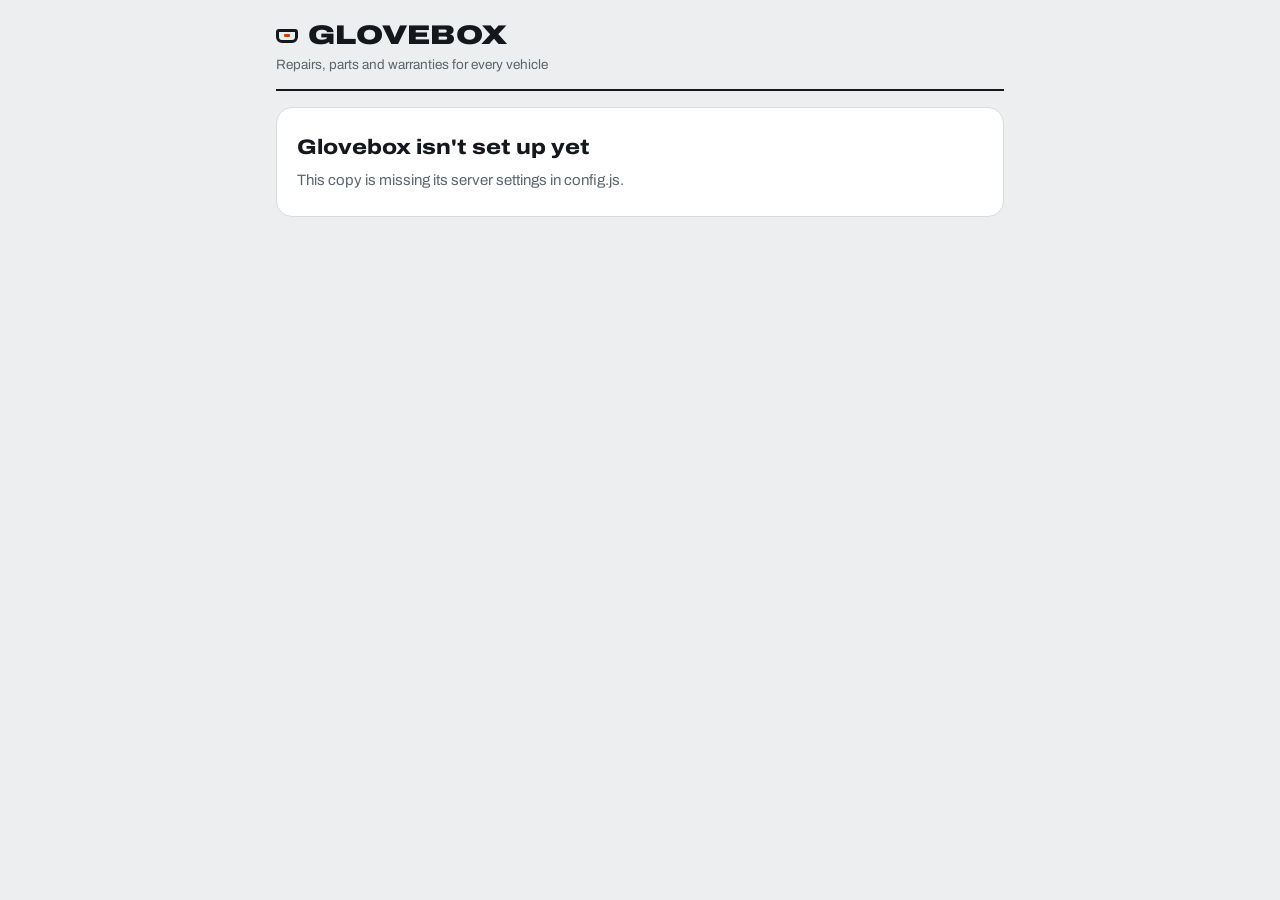
==== glovebox/index.html @ 9c8ff6d7 "Add Glovebox vehicle repair history app in /glovebox Static app for tracking repairs, parts, receipt" ====
<!DOCTYPE html>
<html lang="en">
<head>
<meta charset="utf-8">
<meta name="viewport" content="width=device-width, initial-scale=1">
<title>Glovebox Vehicle History</title>
<meta name="description" content="Keep every repair, part, receipt and warranty for each vehicle in one place.">
<meta name="theme-color" content="#ECEEF0" media="(prefers-color-scheme: light)">
<meta name="theme-color" content="#0E1114" media="(prefers-color-scheme: dark)">
<meta name="mobile-web-app-capable" content="yes">
<meta name="apple-mobile-web-app-title" content="Glovebox">
<link rel="manifest" href="manifest.webmanifest">
<link rel="icon" type="image/png" sizes="192x192" href="icons/icon-192.png">
<link rel="apple-touch-icon" href="icons/apple-touch-icon.png">
<link rel="preconnect" href="https://fonts.googleapis.com">
<link rel="preconnect" href="https://fonts.gstatic.com" crossorigin>
<link href="https://fonts.googleapis.com/css2?family=Archivo:wdth,wght@62..125,400..900&family=IBM+Plex+Mono:wght@500;600&display=swap" rel="stylesheet">
<link rel="stylesheet" href="style.css">
</head>
<body>
<div id="app"><p class="pad muted">Opening your glovebox…</p></div>
<nav id="tabs" aria-label="Sections" hidden></nav>
<input type="file" id="snapInput" class="vh" accept="image/*" capture="environment" tabindex="-1" aria-hidden="true">
<div id="sheets"></div>
<div id="toast" role="status" aria-live="polite"></div>
<noscript><p style="padding:16px">Glovebox needs JavaScript to run.</p></noscript>
<script src="config.js"></script>
<script src="vendor/supabase-js-2.118.0.js"></script>
<script src="vehicles-data.js"></script>
<script src="app.js"></script>
</body>
</html>
---- glovebox/style.css ----
:root{
  /* Layout: one narrow column like a glovebox folder. Garage of vehicle cards, each opens a file of work orders; bottom tab bar on phones. */
  --bg:#ECEEF0;
  --surface:#FFFFFF;
  --surface-2:#F4F5F7;
  --ink:#14181C;
  --muted:#5B6570;
  --line:#D6DBE0;
  --accent:#C94412;
  --accent-ink:#FFFFFF;
  --odo-bg:#121518;
  --odo-cell:#1E2328;
  --odo-ink:#F3EFE4;
  --good:#1D7A48; --good-bg:#E2F2E8;
  --warn:#8F5600; --warn-bg:#FBEFD8;
  --bad:#B42318;  --bad-bg:#FBE6E3;
  --info:#2A56C9; --info-bg:#E5ECFB;
  --font-display:"Archivo","Helvetica Neue",Arial,sans-serif;
  --font-body:"Archivo","Helvetica Neue",Arial,sans-serif;
  --font-mono:"IBM Plex Mono",ui-monospace,Menlo,Consolas,monospace;
  color-scheme:light;
}
@media (prefers-color-scheme: dark){
  :root:not([data-theme="light"]){
    --bg:#0E1114; --surface:#171B1F; --surface-2:#1E2328; --ink:#E7EAED; --muted:#98A2AC; --line:#2A3137;
    --accent:#FF7A3D; --accent-ink:#1A0A02;
    --odo-bg:#05070A; --odo-cell:#14181C; --odo-ink:#F3EFE4;
    --good:#62C98F; --good-bg:#132C1E; --warn:#F0B65A; --warn-bg:#30250F; --bad:#FF8B7F; --bad-bg:#371917; --info:#94B2FF; --info-bg:#17223D;
    color-scheme:dark;
  }
}
:root[data-theme="dark"]{
  --bg:#0E1114; --surface:#171B1F; --surface-2:#1E2328; --ink:#E7EAED; --muted:#98A2AC; --line:#2A3137;
  --accent:#FF7A3D; --accent-ink:#1A0A02;
  --odo-bg:#05070A; --odo-cell:#14181C; --odo-ink:#F3EFE4;
  --good:#62C98F; --good-bg:#132C1E; --warn:#F0B65A; --warn-bg:#30250F; --bad:#FF8B7F; --bad-bg:#371917; --info:#94B2FF; --info-bg:#17223D;
  color-scheme:dark;
}
*{box-sizing:border-box}
html{-webkit-text-size-adjust:100%}
body{margin:0;background:var(--bg);color:var(--ink);font-family:var(--font-body);font-size:15px;line-height:1.45}
body.locked{overflow:hidden}
button,input,select,textarea{font:inherit;color:inherit}
button{cursor:pointer}
a{color:var(--accent)}
[hidden]{display:none !important}
:focus-visible{outline:3px solid var(--accent);outline-offset:2px}
.vh{position:absolute !important;width:1px;height:1px;opacity:0;overflow:hidden;clip:rect(0 0 0 0);white-space:nowrap}
.ic{width:18px;height:18px;flex:none;fill:none;stroke:currentColor;stroke-width:1.8;stroke-linecap:round;stroke-linejoin:round;vertical-align:-3px}
.mono{font-family:var(--font-mono);font-variant-numeric:tabular-nums}
.muted{color:var(--muted)}
.hint{color:var(--muted);font-size:13.5px;margin:0;display:flex;gap:8px;align-items:flex-start}
#app{max-width:760px;margin:0 auto;padding:12px 16px 108px}

/* Brand / page heads */
.brand{display:flex;align-items:flex-end;justify-content:space-between;gap:12px;padding:10px 0 14px;border-bottom:2px solid var(--ink);margin-bottom:16px}
.wordmark{font-family:var(--font-display);font-stretch:125%;font-weight:900;font-size:27px;letter-spacing:.01em;text-transform:uppercase;line-height:1;margin:0;display:flex;align-items:center;gap:10px}
.wordmark .mark{width:22px;height:14px;border:3px solid var(--ink);border-radius:3px 3px 6px 6px;position:relative;flex:none}
.wordmark .mark::after{content:"";position:absolute;left:50%;top:2px;width:6px;height:3px;margin-left:-3px;background:var(--accent);border-radius:1px}
.brand p{margin:6px 0 0;color:var(--muted);font-size:13.5px}
.page-title{font-family:var(--font-display);font-stretch:122%;font-weight:850;font-size:26px;line-height:1.05;margin:0;text-wrap:balance}
.eyebrow{font-family:var(--font-mono);font-size:11.5px;letter-spacing:.08em;text-transform:uppercase;color:var(--muted);font-weight:500}
.sec-h{display:flex;justify-content:space-between;align-items:baseline;gap:12px;margin:22px 2px 10px}
.sec-h h2{margin:0;font-family:var(--font-display);font-stretch:120%;font-weight:800;font-size:14px;text-transform:uppercase;letter-spacing:.05em}
.sec-h span{color:var(--muted);font-size:13px}

/* Odometer: the one loud element */
.odo{display:inline-flex;align-items:stretch;gap:2px;padding:3px;background:var(--odo-bg);border-radius:6px;flex:none;box-shadow:inset 0 1px 0 rgba(255,255,255,.06)}
.odo .cell{display:block;overflow:hidden;width:1.08em;font-family:var(--font-mono);font-weight:600;font-size:15px;line-height:1.55;text-align:center;color:var(--odo-ink);background:linear-gradient(180deg,#2B3036 0%,var(--odo-cell) 38%,var(--odo-cell) 62%,#2B3036 100%);border-radius:2px}
.odo .cell.lead{color:rgba(243,239,228,.32)}
.odo .cell.last{background:var(--accent);color:#fff}
.odo .dg{display:block}
.odo .unit{align-self:center;padding:0 5px 0 6px;font-family:var(--font-mono);font-size:10px;font-weight:600;letter-spacing:.1em;color:#C9C3B6}
.odo.lg .cell{font-size:24px;width:1.04em}
.odo.lg .unit{font-size:12px}
.odo.roll .dg{animation:odo-roll .75s cubic-bezier(.2,.9,.25,1) both;animation-delay:calc(var(--i) * 70ms)}
@keyframes odo-roll{from{transform:translateY(-70%);opacity:.1}to{transform:none;opacity:1}}

/* Buttons */
.btn{display:inline-flex;align-items:center;justify-content:center;gap:7px;min-height:44px;padding:0 16px;border-radius:10px;border:1px solid var(--line);background:var(--surface);color:var(--ink);font-weight:700;font-size:14.5px;text-decoration:none;white-space:nowrap;cursor:pointer}
.btn:hover{border-color:var(--muted)}
.btn.primary{background:var(--accent);color:var(--accent-ink);border-color:var(--accent)}
.btn.primary:hover{filter:brightness(1.06)}
.btn.sm{min-height:36px;padding:0 13px;font-size:14px}
.btn.danger{background:var(--bad);border-color:var(--bad);color:#fff}
.btn.danger-ghost{color:var(--bad)}
.btn.wide{width:100%}
.btn:disabled{opacity:.55;cursor:default}
.btnrow{display:flex;gap:8px;flex-wrap:wrap}
.btnrow.end{justify-content:flex-end}
.link{background:none;border:0;color:var(--accent);font-weight:700;padding:8px 6px;min-height:44px;font-size:15px}

/* Chips */
.chips{display:flex;flex-wrap:wrap;gap:6px}
.chips:empty{display:none}
.chip{display:inline-flex;align-items:center;gap:5px;font-size:11.5px;font-weight:650;line-height:1;padding:5px 8px;border-radius:999px;background:var(--surface-2);color:var(--muted);border:1px solid var(--line);white-space:nowrap}
.chip .ic{width:13px;height:13px;vertical-align:0}
.chip.good{background:var(--good-bg);color:var(--good);border-color:transparent}
.chip.warn{background:var(--warn-bg);color:var(--warn);border-color:transparent}
.chip.bad{background:var(--bad-bg);color:var(--bad);border-color:transparent}
.chip.info{background:var(--info-bg);color:var(--info);border-color:transparent}
.chip.tag::before{content:"";width:6px;height:6px;border-radius:50%;border:1.5px solid currentColor;background:var(--surface)}

/* Search */
.search{position:relative;margin-bottom:14px}
.search .ic{position:absolute;left:13px;top:50%;transform:translateY(-50%);color:var(--muted);pointer-events:none}
.search input{padding-left:40px !important;background:var(--surface) !important}

/* Alerts */
.alerts{display:flex;flex-direction:column;gap:8px;margin-bottom:6px}
.alert{display:flex;gap:11px;align-items:center;text-align:left;width:100%;padding:11px 13px;border-radius:12px;background:var(--surface);border:1px solid var(--line);border-left:4px solid var(--warn)}
.alert .ic{color:var(--warn)}
.alert.bad{border-left-color:var(--bad)} .alert.bad .ic{color:var(--bad)}
.alert b{font-weight:700;display:block}
.alert .sub{display:block;color:var(--muted);font-size:13px}

/* Vehicle cards */
.vgrid{display:grid;gap:12px}
@media (min-width:640px){.vgrid{grid-template-columns:1fr 1fr}}
.vcard{display:flex;flex-direction:column;gap:12px;text-align:left;width:100%;padding:16px;background:var(--surface);border:1px solid var(--line);border-radius:14px;transition:border-color .15s,transform .15s}
.vcard:hover{border-color:var(--muted)}
.vcard:active{transform:scale(.99)}
.vc-top{display:flex;flex-direction:column;align-items:flex-start;gap:12px}
.vc-id{display:flex;flex-direction:column;min-width:0}
.vc-name{font-family:var(--font-display);font-stretch:116%;font-weight:800;font-size:21px;line-height:1.1;text-wrap:balance;margin-top:3px}
.vc-sub{color:var(--muted);font-size:13px;margin-top:3px}
.vc-line{font-size:13.5px;color:var(--muted);border-top:1px dashed var(--line);padding-top:11px;display:block}
.vc-line b{color:var(--ink);font-weight:650}
.vc-line .chip{margin-right:4px;vertical-align:1px}
.dot{display:inline-block;width:9px;height:9px;border-radius:50%;border:1px solid var(--line);margin-right:5px;vertical-align:0}
.add-tile{display:flex;align-items:center;justify-content:center;gap:8px;min-height:110px;border:1.5px dashed var(--line);border-radius:14px;background:none;color:var(--muted);font-weight:700;width:100%}
.add-tile:hover{border-color:var(--muted);color:var(--ink)}

/* Work orders */
.wo-list{display:flex;flex-direction:column;background:var(--surface);border:1px solid var(--line);border-radius:14px;overflow:hidden}
.wo{display:grid;grid-template-columns:50px minmax(0,1fr) auto;gap:12px;align-items:start;padding:13px 14px;width:100%;text-align:left;background:none;border:0;border-top:1px solid var(--line)}
.wo:first-child{border-top:0}
.wo:hover{background:var(--surface-2)}
.wo-date{display:flex;flex-direction:column;font-size:11.5px;color:var(--muted);line-height:1.3;padding-top:2px;text-transform:uppercase}
.wo-date b{color:var(--ink);font-size:13px;font-weight:600}
.wo-main{display:flex;flex-direction:column;gap:4px;min-width:0}
.wo-title{font-weight:700;display:flex;gap:7px;align-items:flex-start;overflow-wrap:anywhere}
.wo-title .ic{color:var(--muted);margin-top:1px}
.wo-meta{font-size:13px;color:var(--muted);overflow-wrap:anywhere}
.wo-cost{font-size:13.5px;font-weight:600;white-space:nowrap;padding-top:1px}
.year-h{font-family:var(--font-display);font-stretch:120%;font-weight:800;font-size:13px;letter-spacing:.08em;color:var(--muted);margin:18px 2px 8px}
.year-h:first-child{margin-top:4px}

/* Vehicle page */
.vhead{padding:0 0 16px;border-bottom:2px solid var(--ink);margin-bottom:16px}
.back{display:inline-flex;align-items:center;gap:2px;background:none;border:0;padding:8px 8px 8px 0;color:var(--muted);font-weight:650;min-height:44px}
.v-title{font-family:var(--font-display);font-stretch:118%;font-weight:850;font-size:clamp(27px,7.4vw,40px);line-height:1.02;margin:4px 0 8px;text-wrap:balance;letter-spacing:-.005em}
.v-title .trim{font-stretch:100%;font-weight:500;color:var(--muted);font-size:.55em;letter-spacing:0}
.v-sub{color:var(--muted);font-size:13.5px;display:flex;flex-wrap:wrap;gap:4px 14px}
.v-sub .mono{font-size:12.5px}
.v-odo{display:flex;align-items:center;gap:6px 12px;margin:16px 0;flex-wrap:wrap}
.v-odo small{color:var(--muted);font-size:12.5px}
.actions{display:flex;gap:8px;flex-wrap:wrap}
.actions .btn{padding:0 14px}
.band{display:flex;flex-direction:column;gap:8px;margin-bottom:14px}
.band .alert{border-left-color:var(--info)} .band .alert .ic{color:var(--info)}
.band .alert.waiting{border-left-color:var(--warn)} .band .alert.waiting .ic{color:var(--warn)}
.stats{display:grid;grid-template-columns:1fr 1fr;gap:8px;margin:0 0 6px;padding:0}
.stat{background:var(--surface);border:1px solid var(--line);border-radius:12px;padding:10px 12px;min-width:0;margin:0}
.stat.wide{grid-column:1/-1}
@media (min-width:560px){.stats{grid-template-columns:2fr 1fr 1fr}.stat.wide{grid-column:auto}}
.stat dt{font-size:11px;color:var(--muted);font-family:var(--font-mono);text-transform:uppercase;letter-spacing:.07em}
.stat dd{margin:4px 0 0;font-weight:700;font-size:15px;overflow-wrap:anywhere}
.stat dd small{display:block;font-weight:500;color:var(--muted);font-size:12.5px;margin-top:1px}
.subtabs{display:flex;gap:2px;border-bottom:1px solid var(--line);margin:20px 0 14px;overflow-x:auto}
.subtabs button{background:none;border:0;padding:10px 12px;font-weight:700;color:var(--muted);border-bottom:3px solid transparent;margin-bottom:-1px;white-space:nowrap;min-height:44px}
.subtabs button[aria-selected="true"]{color:var(--ink);border-bottom-color:var(--accent)}
.subtabs .n{font-family:var(--font-mono);font-size:12px;font-weight:500;margin-left:3px}
.toolrow{display:flex;gap:8px;align-items:flex-start}
.toolrow .search{flex:1}
.due-list{display:flex;flex-direction:column;gap:8px}
.due{display:flex;gap:11px;align-items:center;padding:11px 13px;border-radius:12px;background:var(--surface);border:1px solid var(--line)}
.due .ic{color:var(--muted)}
.due.over{border-left:4px solid var(--bad)} .due.over .ic{color:var(--bad)}
.due.soon{border-left:4px solid var(--warn)} .due.soon .ic{color:var(--warn)}
.due .txt{flex:1;min-width:0;text-align:left;background:none;border:0;padding:0}
.due b{display:block;font-weight:700}
.due .sub{color:var(--muted);font-size:13px}

/* Warranty cards */
.wlist{display:flex;flex-direction:column;gap:8px}
.wcard{display:grid;grid-template-columns:auto minmax(0,1fr) auto;gap:12px;align-items:start;padding:13px 14px;width:100%;text-align:left;background:var(--surface);border:1px solid var(--line);border-left:4px solid var(--good);border-radius:12px}
.wcard .wc-tag{color:var(--good);padding-top:1px}
.wcard.warn{border-left-color:var(--warn)} .wcard.warn .wc-tag{color:var(--warn)}
.wcard.muted{border-left-color:var(--line);background:var(--surface-2)} .wcard.muted .wc-tag{color:var(--muted)}
.wc-main{display:flex;flex-direction:column;gap:3px;min-width:0}
.wc-title{font-weight:700;overflow-wrap:anywhere}
.wc-meta{font-size:13px;color:var(--muted);overflow-wrap:anywhere}
.wc-left{display:flex;flex-direction:column;align-items:flex-end;gap:4px;font-size:12.5px;text-align:right}
.wc-left b{font-weight:700;white-space:nowrap}
.wc-left span{color:var(--muted);display:inline-flex;gap:4px;align-items:center;white-space:nowrap}
.wc-left .ic{width:14px;height:14px}
.summary{display:flex;gap:8px;flex-wrap:wrap;margin:14px 0 4px}

/* Shops */
.shop{background:var(--surface);border:1px solid var(--line);border-radius:12px;overflow:hidden}
.shop+.shop{margin-top:8px}
.shop-h{display:flex;gap:12px;align-items:center;width:100%;padding:13px 14px;background:none;border:0;text-align:left}
.shop-h .nm{font-weight:750;display:block;overflow-wrap:anywhere}
.shop-h .sub{display:block;color:var(--muted);font-size:13px}
.shop-h .grow{flex:1;min-width:0}
.shop-h .chev{transition:transform .15s;color:var(--muted)}
.shop[data-open="1"] .chev{transform:rotate(90deg)}
.shop .wo-list{border:0;border-top:1px solid var(--line);border-radius:0}

/* Receipts grid */
.pgrid{display:grid;grid-template-columns:repeat(auto-fill,minmax(104px,1fr));gap:8px}
.ph{position:relative;aspect-ratio:3/4;border-radius:10px;overflow:hidden;border:1px solid var(--line);background:var(--surface-2);padding:0;display:block;width:100%}
.ph img{width:100%;height:100%;object-fit:cover;display:block}
.ph .cap{position:absolute;left:0;right:0;bottom:0;padding:18px 7px 6px;background:linear-gradient(transparent,rgba(0,0,0,.78));color:#fff;font-size:11.5px;font-weight:600;line-height:1.25;text-align:left}
.ph .rm{position:absolute;top:5px;right:5px;width:30px;height:30px;border-radius:50%;background:rgba(0,0,0,.66);color:#fff;border:0;display:grid;place-items:center;padding:0}
.ph .rm .ic{width:16px;height:16px}
.ph.busy{display:grid;place-items:center}
.ph-open{display:block;width:100%;height:100%;padding:0;border:0;background:none;cursor:zoom-in}

/* Empty + states */
.empty{background:var(--surface);border:1px solid var(--line);border-radius:16px;padding:24px 20px;display:flex;flex-direction:column;gap:18px;align-items:flex-start}
.empty h2{font-family:var(--font-display);font-stretch:118%;font-weight:850;font-size:clamp(24px,6.4vw,32px);line-height:1.05;margin:0;text-wrap:balance;max-width:22ch}
.empty p{margin:0;color:var(--muted);max-width:60ch}
.steps{list-style:none;margin:0;padding:0;display:grid;gap:12px;counter-reset:s}
.steps li{display:grid;grid-template-columns:30px 1fr;gap:10px;align-items:start}
.steps li::before{counter-increment:s;content:counter(s);font-family:var(--font-mono);font-weight:600;font-size:13px;width:26px;height:26px;border-radius:6px;background:var(--odo-bg);color:var(--odo-ink);display:grid;place-items:center}
.steps b{display:block}
.steps span{color:var(--muted);font-size:13.5px}
.state{background:var(--surface);border:1px solid var(--line);border-radius:16px;padding:24px 20px}
.state h2{margin:0 0 8px;font-family:var(--font-display);font-stretch:115%;font-weight:800;font-size:21px}
.state p{margin:0;color:var(--muted)}
.banner{padding:11px 13px;border-radius:10px;font-size:13.5px;margin-bottom:14px;background:var(--warn-bg);color:var(--ink);border:1px solid var(--line);display:flex;gap:10px;align-items:center;flex-wrap:wrap}
.banner .grow{flex:1;min-width:200px}
.skel{height:132px;border-radius:14px;background:linear-gradient(90deg,var(--surface) 0%,var(--surface-2) 50%,var(--surface) 100%);background-size:200% 100%;animation:sk 1.4s linear infinite;border:1px solid var(--line)}
.skel+.skel{margin-top:12px}
@keyframes sk{from{background-position:200% 0}to{background-position:-200% 0}}
.foot{margin:34px 2px 0;font-size:12.5px;color:var(--muted);line-height:1.5;display:flex;flex-direction:column;gap:8px}
.foot p{margin:0}
.foot b{color:var(--ink);font-weight:650}
.foot .link{min-height:0;padding:2px 0;font-size:12.5px}
.signin{display:flex;flex-direction:column;gap:14px;max-width:440px}
.signin h2,.signin p{margin:0}
.signin .err:empty{display:none}
.signin .err{color:var(--bad)}
.pad{padding:8px 2px}

/* Bottom tabs */
#tabs{position:fixed;left:0;right:0;bottom:0;z-index:20;background:var(--surface);border-top:1px solid var(--line);display:flex;justify-content:center;padding-bottom:env(safe-area-inset-bottom)}
#tabs .in{display:grid;grid-template-columns:repeat(3,1fr);max-width:760px;width:100%}
#tabs button{background:none;border:0;display:flex;flex-direction:column;align-items:center;gap:3px;padding:9px 4px 10px;font-size:11.5px;font-weight:700;color:var(--muted);position:relative;min-height:58px}
#tabs button[aria-current="page"]{color:var(--ink)}
#tabs button[aria-current="page"]::before{content:"";position:absolute;top:0;left:32%;right:32%;height:3px;background:var(--accent);border-radius:0 0 3px 3px}
#tabs .ic{width:22px;height:22px}

/* Sheets */
.sheet-wrap{position:fixed;inset:0;z-index:50;background:rgba(6,8,10,.52);display:flex;justify-content:center;align-items:stretch}
.sheet{background:var(--bg);width:100%;max-width:640px;display:flex;flex-direction:column;height:100%;outline:none}
@media (min-width:720px){.sheet-wrap{padding:24px}.sheet{border-radius:16px;overflow:hidden;box-shadow:0 24px 70px rgba(0,0,0,.35)}}
.sh-head{display:grid;grid-template-columns:minmax(72px,auto) 1fr minmax(72px,auto);align-items:center;gap:8px;padding:6px 10px;background:var(--surface);border-bottom:1px solid var(--line);min-height:58px}
.sh-head h2{margin:0;text-align:center;font-size:16px;font-weight:800;font-family:var(--font-display);font-stretch:110%;overflow:hidden;text-overflow:ellipsis;white-space:nowrap}
.sh-head .link{justify-self:start}
.sh-head .btn{justify-self:end}
.sh-body{flex:1;overflow:auto;padding:16px;padding-bottom:calc(36px + env(safe-area-inset-bottom));-webkit-overflow-scrolling:touch}
.sheet-wrap.confirm{align-items:center;padding:16px;z-index:65}
.cbox{background:var(--surface);border-radius:16px;padding:20px;max-width:420px;width:100%;box-shadow:0 20px 60px rgba(0,0,0,.35)}
.cbox h2{margin:0 0 6px;font-size:18px;font-family:var(--font-display);font-stretch:110%;font-weight:800}
.cbox p{margin:0 0 18px;color:var(--muted)}

/* Forms */
.form{display:flex;flex-direction:column;gap:14px}
.fcard{background:var(--surface);border:1px solid var(--line);border-radius:14px;padding:14px;display:flex;flex-direction:column;gap:14px}
.fcard h3{margin:0;font-size:12px;font-family:var(--font-mono);text-transform:uppercase;letter-spacing:.08em;color:var(--muted);font-weight:600}
.field{display:flex;flex-direction:column;gap:6px;min-width:0}
.field>label,.flabel{font-size:13.5px;font-weight:700}
.opt{font-weight:500;color:var(--muted)}
input[type="text"],input[type="search"],input[type="email"],input[type="password"],input:not([type]),input[type="date"],select,textarea{width:100%;min-height:46px;padding:10px 12px;font-size:16px;border:1px solid var(--line);border-radius:10px;background:var(--surface-2);color:var(--ink);-webkit-appearance:none;appearance:none}
input[type="date"]{display:block}
select{background-image:url("data:image/svg+xml,%3Csvg xmlns='http://www.w3.org/2000/svg' width='14' height='14' viewBox='0 0 24 24' fill='none' stroke='%23889099' stroke-width='2.4' stroke-linecap='round' stroke-linejoin='round'%3E%3Cpath d='M6 9l6 6 6-6'/%3E%3C/svg%3E");background-repeat:no-repeat;background-position:right 12px center;padding-right:36px}
select:disabled{opacity:.55}
textarea{min-height:92px;resize:vertical;line-height:1.4}
input:focus,select:focus,textarea:focus{outline:none;border-color:var(--accent);box-shadow:0 0 0 3px color-mix(in srgb,var(--accent) 22%,transparent)}
input.filled,textarea.filled{background:var(--info-bg)}
.row2{display:grid;grid-template-columns:1fr 1fr;gap:12px}
.suffix,.prefix{position:relative;display:flex;align-items:center}
.suffix span{position:absolute;right:12px;color:var(--muted);font-size:14px;pointer-events:none}
.suffix input{padding-right:40px}
.prefix span{position:absolute;left:12px;color:var(--muted);pointer-events:none}
.prefix input{padding-left:26px}
.seg{display:flex;flex-wrap:wrap;gap:6px}
.seg button{display:inline-flex;align-items:center;gap:6px;min-height:40px;padding:0 12px;border-radius:999px;border:1px solid var(--line);background:var(--surface);font-weight:700;font-size:13.5px;color:var(--muted)}
.seg button .ic{width:16px;height:16px}
.seg button[aria-checked="true"]{background:var(--ink);color:var(--surface);border-color:var(--ink)}
.quick{display:flex;flex-wrap:wrap;gap:6px}
.quick button{min-height:34px;padding:0 11px;border-radius:8px;border:1px dashed var(--line);background:none;font-size:13px;font-weight:650;color:var(--muted)}
.quick button:hover{border-color:var(--muted);color:var(--ink)}
.switch{display:flex;align-items:center;gap:11px;font-weight:700;min-height:34px;cursor:pointer}
.switch input{width:22px;height:22px;accent-color:var(--accent);margin:0;flex:none}
.err{color:var(--bad);font-size:13px;font-weight:650}
[aria-invalid="true"]{border-color:var(--bad) !important}
.swatches{display:flex;flex-wrap:wrap;gap:9px}
.swatches button{width:34px;height:34px;border-radius:50%;border:2px solid var(--line);padding:0;background:var(--c)}
.swatches button[aria-pressed="true"]{outline:3px solid var(--ink);outline-offset:2px}
.photos{display:grid;grid-template-columns:repeat(auto-fill,minmax(88px,1fr));gap:8px}
.photos:empty{display:none}
.readbox{display:flex;gap:10px;align-items:center;flex-wrap:wrap;padding:11px 12px;border-radius:10px;background:var(--info-bg);font-size:13.5px}
.readbox .grow{flex:1;min-width:180px}
.spin{width:18px;height:18px;border-radius:50%;border:2.5px solid color-mix(in srgb,var(--info) 30%,transparent);border-top-color:var(--info);animation:spin .8s linear infinite;flex:none}
@keyframes spin{to{transform:rotate(360deg)}}
.checks{display:flex;flex-direction:column;gap:8px}
.checks label{display:flex;gap:10px;align-items:flex-start;font-size:14px}
.checks input{width:20px;height:20px;margin:1px 0 0;accent-color:var(--accent);flex:none}

/* Record detail */
.d-title{font-family:var(--font-display);font-stretch:112%;font-weight:850;font-size:25px;line-height:1.1;margin:6px 0 10px;text-wrap:balance;overflow-wrap:anywhere}
.facts{display:grid;grid-template-columns:1fr 1fr;gap:1px;background:var(--line);border:1px solid var(--line);border-radius:12px;overflow:hidden;margin:14px 0}
.facts div{background:var(--surface);padding:10px 12px;min-width:0}
.facts dt{font-size:11px;color:var(--muted);font-family:var(--font-mono);text-transform:uppercase;letter-spacing:.07em}
.facts dd{margin:3px 0 0;font-weight:650;overflow-wrap:anywhere}
.wbox{border:1.5px solid var(--good);background:var(--good-bg);border-radius:12px;padding:12px 14px;margin:12px 0;display:flex;gap:12px}
.wbox .ic{color:var(--good);margin-top:2px}
.wbox.warn{border-color:var(--warn);background:var(--warn-bg)} .wbox.warn .ic{color:var(--warn)}
.wbox.muted{border-color:var(--line);background:var(--surface-2)} .wbox.muted .ic{color:var(--muted)}
.wbox b{display:block}
.wbox p{margin:2px 0 0;font-size:13.5px;color:var(--ink)}
.wbox .sub{color:var(--muted)}
.notes{white-space:pre-wrap;overflow-wrap:anywhere;background:var(--surface);border:1px solid var(--line);border-radius:12px;padding:12px 14px;margin:12px 0}

/* Viewer + toast */
.viewer{position:fixed;inset:0;z-index:70;background:#000;display:flex;flex-direction:column;color:#fff}
.viewer header{display:flex;justify-content:space-between;align-items:center;gap:8px;padding:8px 10px}
.vbtn{background:rgba(255,255,255,.12);border:0;color:#fff;min-height:40px;min-width:40px;padding:0 12px;border-radius:8px;font-weight:700}
.viewer .stage{flex:1;overflow:auto;display:flex;align-items:center;justify-content:center}
.viewer .stage img{max-width:100%;max-height:100%;object-fit:contain;display:block}
.viewer.zoom .stage{display:block}
.viewer.zoom .stage img{max-width:none;max-height:none;width:220%}
#toast{position:fixed;left:50%;bottom:88px;transform:translate(-50%,16px);opacity:0;pointer-events:none;background:var(--ink);color:var(--surface);padding:10px 16px;border-radius:999px;font-weight:700;font-size:14px;transition:opacity .2s,transform .2s;z-index:80;max-width:calc(100% - 32px);text-align:center}
#toast.show{opacity:1;transform:translate(-50%,0)}
@media (prefers-reduced-motion: reduce){*,*::before,*::after{animation:none !important;transition:none !important}}
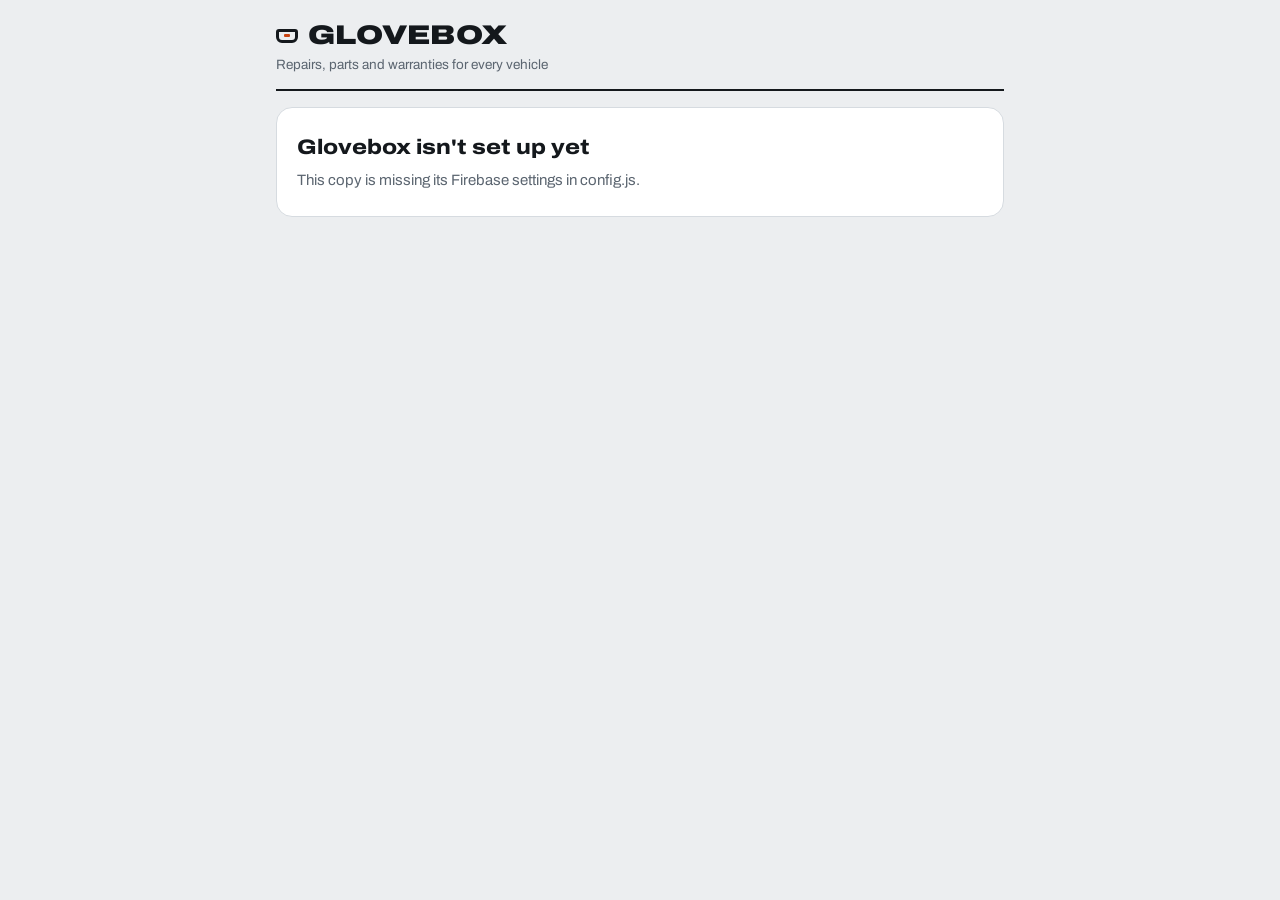
==== commit 6e96b3f0: "Switch Glovebox from Supabase to Firebase Firestore holds vehicles, records and receipt photos per u" ====
--- a/glovebox/index.html
+++ b/glovebox/index.html
@@ -25,7 +25,9 @@
 <div id="toast" role="status" aria-live="polite"></div>
 <noscript><p style="padding:16px">Glovebox needs JavaScript to run.</p></noscript>
 <script src="config.js"></script>
-<script src="vendor/supabase-js-2.118.0.js"></script>
+<script src="vendor/firebase-app-compat-12.19.0.js"></script>
+<script src="vendor/firebase-auth-compat-12.19.0.js"></script>
+<script src="vendor/firebase-firestore-compat-12.19.0.js"></script>
 <script src="vehicles-data.js"></script>
 <script src="app.js"></script>
 </body>
--- a/glovebox/style.css
+++ b/glovebox/style.css
@@ -243,6 +243,10 @@
 .signin h2,.signin p{margin:0}
 .signin .err:empty{display:none}
 .signin .err{color:var(--bad)}
+.signin .ok{color:var(--good);font-weight:650;font-size:13.5px}
+.signin-sub{display:flex;flex-direction:column;gap:10px}
+.or{display:flex;align-items:center;gap:10px;color:var(--muted);font-size:12.5px;text-transform:uppercase;letter-spacing:.08em}
+.or::before,.or::after{content:"";flex:1;height:1px;background:var(--line)}
 .pad{padding:8px 2px}
 
 /* Bottom tabs */
